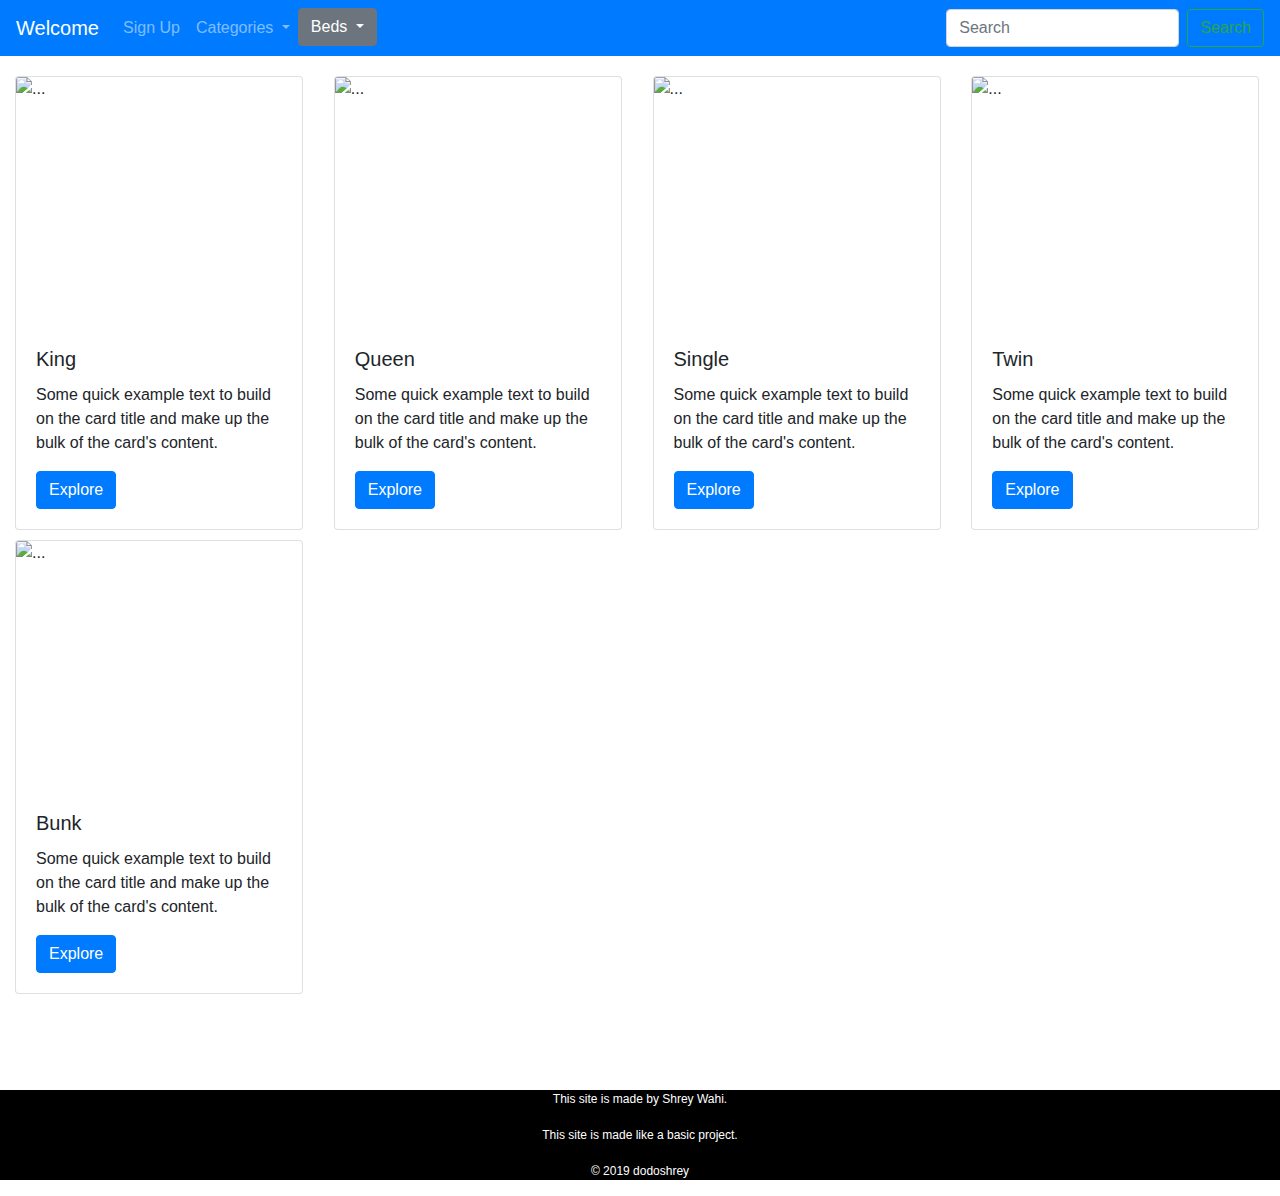
==== bed.html @ d4a02480 "site" ====
<!DOCTYPE html>
<html>
<head>
	<title>Wood Empire - BEDS</title>
	<link rel="stylesheet" href="https://stackpath.bootstrapcdn.com/bootstrap/4.3.1/css/bootstrap.min.css" integrity="sha384-ggOyR0iXCbMQv3Xipma34MD+dH/1fQ784/j6cY/iJTQUOhcWr7x9JvoRxT2MZw1T" crossorigin="anonymous">
	<link rel="stylesheet" type="text/css" href="bed.css">
</head>
<body>

	<nav class="navbar navbar-expand-lg navbar-dark bg-primary">
	  <a class="navbar-brand" href="index.html">Welcome</a>
	  <button class="navbar-toggler" type="button" data-toggle="collapse" data-target="#navbarSupportedContent" aria-controls="navbarSupportedContent" aria-expanded="false" aria-label="Toggle navigation">
	    <span class="navbar-toggler-icon"></span>
	  </button>

	  <div class="collapse navbar-collapse" id="navbarSupportedContent">
	    <ul class="navbar-nav mr-auto">
		    <li class="nav-item">
		      <a class="nav-link" href="register.html">Sign Up</a>
		    </li>
		    <li class="nav-item dropdown">
		      <a class="nav-link dropdown-toggle" href="#" id="navbarDropdown" role="button" data-toggle="dropdown" aria-haspopup="true" aria-expanded="false">
		        Categories
		      </a>
		      <div class="dropdown-menu" aria-labelledby="navbarDropdown">
		        <a class="dropdown-item" href="bed.html">Beds</a>
		        <a class="dropdown-item" href="sofa.html">Sofas</a>
		        <a class="dropdown-item" href="table.html">Tables</a>
		        <a class="dropdown-item" href="chair.html">Chairs</a>
		      </div>
		    </li>
		    <div class="dropdown">
				<button class="btn btn-secondary dropdown-toggle" type="button" id="dropdownMenuButton" data-toggle="dropdown" aria-haspopup="true" aria-expanded="false">
			    Beds
			  	</button>
				<div class="dropdown-menu" aria-labelledby="dropdownMenuButton">
			    	<a class="dropdown-item" href="#">King</a>
			    	<a class="dropdown-item" href="#">Queen</a>
			    	<a class="dropdown-item" href="#">Single</a>
			    	<a class="dropdown-item" href="#">Twin</a>
			    	<a class="dropdown-item" href="#">Bunk</a>
			  	</div>
			</div>
	    </ul>
	    <form class="form-inline my-2 my-lg-0">
	      <input class="form-control mr-sm-2" type="search" placeholder="Search" aria-label="Search">
	      <button class="btn btn-outline-success my-2 my-sm-0" type="submit">Search</button>
	    </form>
	  </div>
	</nav>


	<div class="cardss">
		<div class="card" style="width: 18rem;">
		  <img src="https://ae01.alicdn.com/kf/HTB1HaLhXcnrK1RjSspkq6yuvXXaE/High-Quality-Modern-Luxury-Wooden-Beds-Furniture-Sets-Design-French-Carving-Leather-Bed-King-Size-bed.jpg" class="card-img-top" alt="...">
		  <div class="card-body">
		    <h5 class="card-title">King</h5>
		    <p class="card-text">Some quick example text to build on the card title and make up the bulk of the card's content.</p>
		    <a href="#" class="btn btn-primary">Explore</a>
		  </div>
		</div>
		<div class="card" style="width: 18rem;">
		  <img src="https://images.homedepot-static.com/productImages/3141beb1-504b-455b-914f-2b8363f1aeea/svn/beige-baxton-studio-beds-headboards-28862-5283-hd-31_600.jpg" class="card-img-top" alt="...">
		  <div class="card-body">
		    <h5 class="card-title">Queen</h5>
		    <p class="card-text">Some quick example text to build on the card title and make up the bulk of the card's content.</p>
		    <a href="#" class="btn btn-primary">Explore</a>
		  </div>
		</div>
		<div class="card" style="width: 18rem;">
		  <img src="https://www.time4sleep.co.uk/media/catalog/product/cache/1/image/710x/f31b0cfd465b5145025020710a9577fb/w/h/white_single_bed_originalnew.jpg" class="card-img-top" alt="...">
		  <div class="card-body">
		    <h5 class="card-title">Single</h5>
		    <p class="card-text">Some quick example text to build on the card title and make up the bulk of the card's content.</p>
		    <a href="#" class="btn btn-primary">Explore</a>
		  </div>
		</div>
		<div class="card" style="width: 18rem;">
		  <img src="https://www.lookinggoodfurniture.com/wp-content/uploads/2018/03/Bulb-Design-Bed-1.jpg" class="card-img-top" alt="...">
		  <div class="card-body">
		    <h5 class="card-title">Twin</h5>
		    <p class="card-text">Some quick example text to build on the card title and make up the bulk of the card's content.</p>
		    <a href="#" class="btn btn-primary">Explore</a>
		  </div>
		</div>
		<div class="card" style="width: 18rem;">
		  <img src="https://www.thesleepstation.co.uk/media/catalog/product/cache/2/image/9df78eab33525d08d6e5fb8d27136e95/s/t/states_roomset.jpg" class="card-img-top" alt="...">
		  <div class="card-body">
		    <h5 class="card-title">Bunk</h5>
		    <p class="card-text">Some quick example text to build on the card title and make up the bulk of the card's content.</p>
		    <a href="#" class="btn btn-primary">Explore</a>
		  </div>
		</div>
	</div>

	<br><br><br><br>
	
	<footer>
		<p class="paragraph">
			This site is made by Shrey Wahi.<br><br>
			This site is made like a basic project.<br><br>
			© 2019 dodoshrey
		</p>
	</footer>

	<script src="https://code.jquery.com/jquery-3.3.1.slim.min.js" integrity="sha384-q8i/X+965DzO0rT7abK41JStQIAqVgRVzpbzo5smXKp4YfRvH+8abtTE1Pi6jizo" crossorigin="anonymous"></script>
	<script src="https://cdnjs.cloudflare.com/ajax/libs/popper.js/1.14.7/umd/popper.min.js" integrity="sha384-UO2eT0CpHqdSJQ6hJty5KVphtPhzWj9WO1clHTMGa3JDZwrnQq4sF86dIHNDz0W1" crossorigin="anonymous"></script>
	<script src="https://stackpath.bootstrapcdn.com/bootstrap/4.3.1/js/bootstrap.min.js" integrity="sha384-JjSmVgyd0p3pXB1rRibZUAYoIIy6OrQ6VrjIEaFf/nJGzIxFDsf4x0xIM+B07jRM" crossorigin="anonymous"></script>
</body>
</html>
---- bed.css ----
body {
	background: url(https://cdn.pixabay.com/photo/2017/08/04/10/36/background-2579719_960_720.jpg);
	background-size: cover;
}

img {
	width: 600px;
	height: 250px;
}

.cardss {
	margin-top: 20px;
	margin-left: 15px;
	display: grid;
	grid-gap: 10px;
	grid-template-columns: repeat(auto-fill, minmax(250px,1fr));
}

.paragraph {
	background-color: black;
	color: white;
	font-size: 12px;
	text-align: center;
}
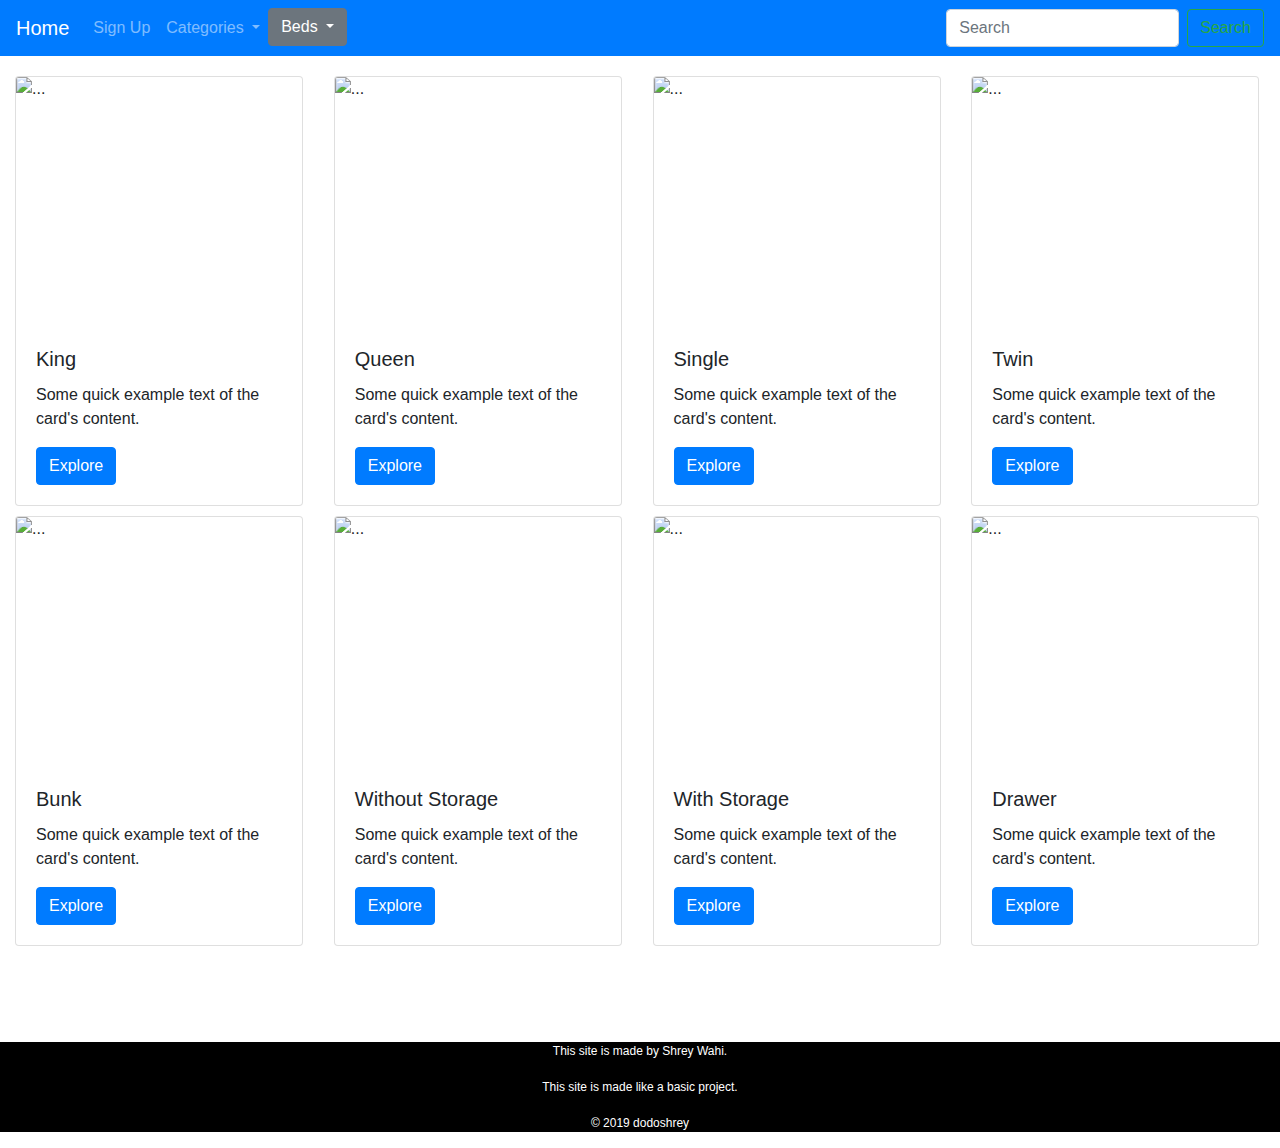
==== commit ee8d9502: "updated" ====
--- a/bed.html
+++ b/bed.html
@@ -8,7 +8,7 @@
 <body>
 
 	<nav class="navbar navbar-expand-lg navbar-dark bg-primary">
-	  <a class="navbar-brand" href="index.html">Welcome</a>
+	  <a class="navbar-brand" href="index.html">Home</a>
 	  <button class="navbar-toggler" type="button" data-toggle="collapse" data-target="#navbarSupportedContent" aria-controls="navbarSupportedContent" aria-expanded="false" aria-label="Toggle navigation">
 	    <span class="navbar-toggler-icon"></span>
 	  </button>
@@ -39,6 +39,9 @@
 			    	<a class="dropdown-item" href="#">Single</a>
 			    	<a class="dropdown-item" href="#">Twin</a>
 			    	<a class="dropdown-item" href="#">Bunk</a>
+			    	<a class="dropdown-item" href="#">Without Storage</a>
+			    	<a class="dropdown-item" href="#">With Storage</a>
+			    	<a class="dropdown-item" href="#">Drawer</a>
 			  	</div>
 			</div>
 	    </ul>
@@ -55,7 +58,7 @@
 		  <img src="https://ae01.alicdn.com/kf/HTB1HaLhXcnrK1RjSspkq6yuvXXaE/High-Quality-Modern-Luxury-Wooden-Beds-Furniture-Sets-Design-French-Carving-Leather-Bed-King-Size-bed.jpg" class="card-img-top" alt="...">
 		  <div class="card-body">
 		    <h5 class="card-title">King</h5>
-		    <p class="card-text">Some quick example text to build on the card title and make up the bulk of the card's content.</p>
+		    <p class="card-text">Some quick example text of the card's content.</p>
 		    <a href="#" class="btn btn-primary">Explore</a>
 		  </div>
 		</div>
@@ -63,23 +66,23 @@
 		  <img src="https://images.homedepot-static.com/productImages/3141beb1-504b-455b-914f-2b8363f1aeea/svn/beige-baxton-studio-beds-headboards-28862-5283-hd-31_600.jpg" class="card-img-top" alt="...">
 		  <div class="card-body">
 		    <h5 class="card-title">Queen</h5>
-		    <p class="card-text">Some quick example text to build on the card title and make up the bulk of the card's content.</p>
+		    <p class="card-text">Some quick example text of the card's content.</p>
 		    <a href="#" class="btn btn-primary">Explore</a>
 		  </div>
 		</div>
 		<div class="card" style="width: 18rem;">
-		  <img src="https://www.time4sleep.co.uk/media/catalog/product/cache/1/image/710x/f31b0cfd465b5145025020710a9577fb/w/h/white_single_bed_originalnew.jpg" class="card-img-top" alt="...">
+		  <img src="https://images-na.ssl-images-amazon.com/images/I/61ElWnnwj-L._SY355_.jpg" class="card-img-top" alt="...">
 		  <div class="card-body">
 		    <h5 class="card-title">Single</h5>
-		    <p class="card-text">Some quick example text to build on the card title and make up the bulk of the card's content.</p>
+		    <p class="card-text">Some quick example text of the card's content.</p>
 		    <a href="#" class="btn btn-primary">Explore</a>
 		  </div>
 		</div>
 		<div class="card" style="width: 18rem;">
-		  <img src="https://www.lookinggoodfurniture.com/wp-content/uploads/2018/03/Bulb-Design-Bed-1.jpg" class="card-img-top" alt="...">
+		  <img src="http://flexipaga.co/wp-content/uploads/2019/04/target-twin-bed-frame-target-twin-bed-frame-white.jpg" class="card-img-top" alt="...">
 		  <div class="card-body">
 		    <h5 class="card-title">Twin</h5>
-		    <p class="card-text">Some quick example text to build on the card title and make up the bulk of the card's content.</p>
+		    <p class="card-text">Some quick example text of the card's content.</p>
 		    <a href="#" class="btn btn-primary">Explore</a>
 		  </div>
 		</div>
@@ -87,7 +90,31 @@
 		  <img src="https://www.thesleepstation.co.uk/media/catalog/product/cache/2/image/9df78eab33525d08d6e5fb8d27136e95/s/t/states_roomset.jpg" class="card-img-top" alt="...">
 		  <div class="card-body">
 		    <h5 class="card-title">Bunk</h5>
-		    <p class="card-text">Some quick example text to build on the card title and make up the bulk of the card's content.</p>
+		    <p class="card-text">Some quick example text of the card's content.</p>
+		    <a href="#" class="btn btn-primary">Explore</a>
+		  </div>
+		</div>
+		<div class="card" style="width: 18rem;">
+		  <img src="https://images-na.ssl-images-amazon.com/images/I/51PDiMQcpNL._SX425_.jpg" class="card-img-top" alt="...">
+		  <div class="card-body">
+		    <h5 class="card-title">Without Storage</h5>
+		    <p class="card-text">Some quick example text of the card's content.</p>
+		    <a href="#" class="btn btn-primary">Explore</a>
+		  </div>
+		</div>
+		<div class="card" style="width: 18rem;">
+		  <img src="https://www.furnwish.com/wp-content/uploads/2018/01/Sutherland_Hydraulic_Storage_Bed_Queen_Dark_Oak_11.jpg" class="card-img-top" alt="...">
+		  <div class="card-body">
+		    <h5 class="card-title">With Storage</h5>
+		    <p class="card-text">Some quick example text of the card's content.</p>
+		    <a href="#" class="btn btn-primary">Explore</a>
+		  </div>
+		</div>
+		<div class="card" style="width: 18rem;">
+		  <img src="http://gunjanfurnitures.com/wp-content/uploads/2017/09/GF-371-600x501.jpg" class="card-img-top" alt="...">
+		  <div class="card-body">
+		    <h5 class="card-title">Drawer</h5>
+		    <p class="card-text">Some quick example text of the card's content.</p>
 		    <a href="#" class="btn btn-primary">Explore</a>
 		  </div>
 		</div>
